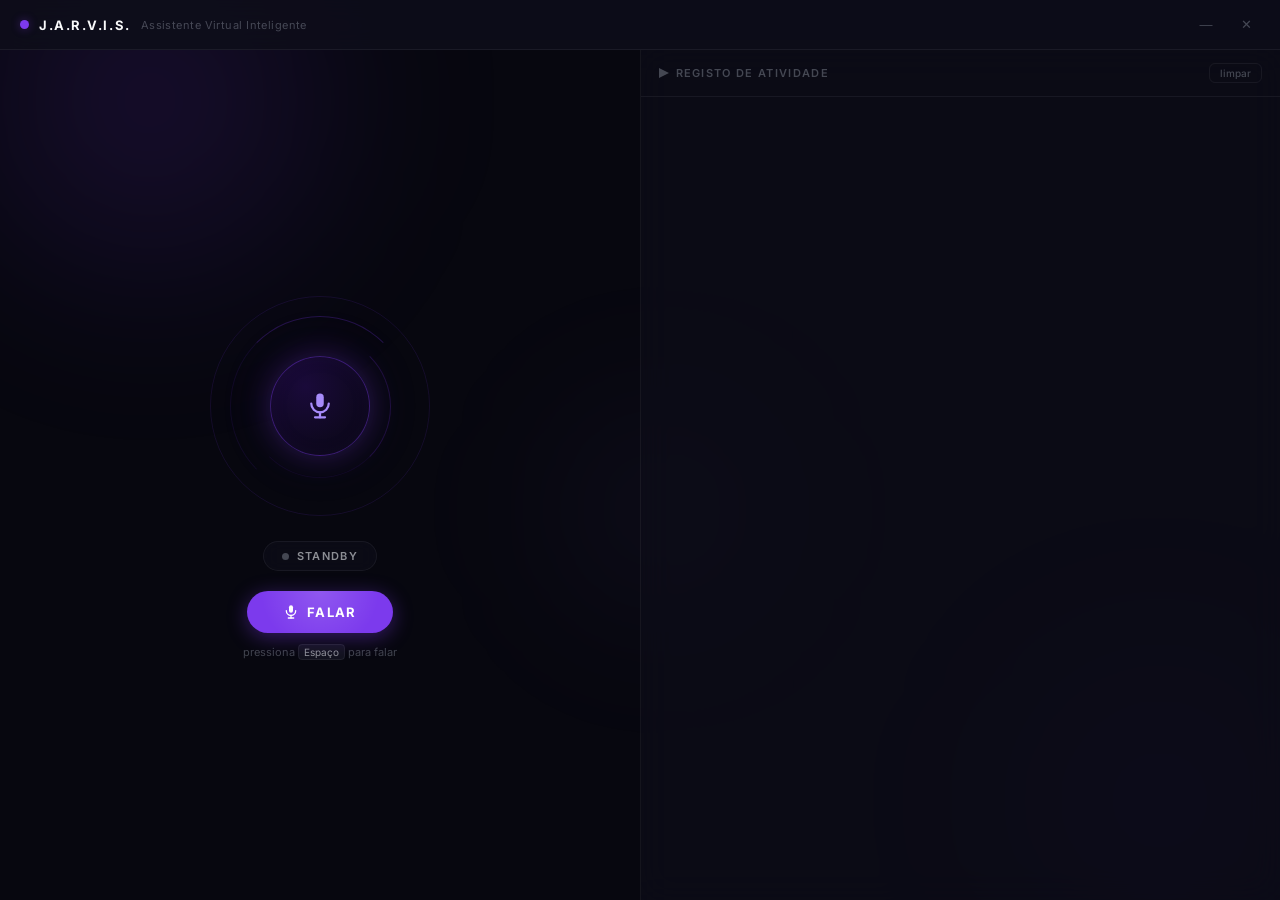
==== ui/index.html @ 29d11723 "refactor: desktop app com PyQt6 + WebEngine — HTML/CSS/JS real - Remove Flask, CustomTkinter e inter" ====
<!DOCTYPE html>
<html lang="pt">
<head>
  <meta charset="UTF-8"/>
  <meta name="viewport" content="width=device-width, initial-scale=1.0"/>
  <title>J.A.R.V.I.S.</title>
  <link rel="preconnect" href="https://fonts.googleapis.com"/>
  <link href="https://fonts.googleapis.com/css2?family=Inter:wght@300;400;500;600;700;800&display=swap" rel="stylesheet"/>
  <link rel="stylesheet" href="style.css"/>
  <script src="qrc:///qtwebchannel/qwebchannel.js"></script>
</head>
<body>

  <!-- Fundo animado -->
  <div class="bg">
    <div class="blob blob-1"></div>
    <div class="blob blob-2"></div>
    <div class="blob blob-3"></div>
    <canvas id="grid-canvas"></canvas>
  </div>

  <!-- Layout principal -->
  <div class="app">

    <!-- Barra de título personalizada -->
    <div class="titlebar" id="titlebar">
      <div class="titlebar-left">
        <span class="tbar-dot"></span>
        <span class="tbar-title">J.A.R.V.I.S.</span>
        <span class="tbar-sub">Assistente Virtual Inteligente</span>
      </div>
      <div class="titlebar-btns">
        <button class="tbar-btn min-btn" onclick="api && api.minimizar()" title="Minimizar">—</button>
        <button class="tbar-btn close-btn" onclick="api && api.fechar()" title="Fechar">✕</button>
      </div>
    </div>

    <!-- Conteúdo -->
    <div class="content">

      <!-- Painel esquerdo -->
      <div class="panel-left">
        <div class="orb-wrap">
          <!-- Anéis decorativos -->
          <div class="ring ring-outer"></div>
          <div class="ring ring-mid"></div>
          <div class="ring ring-inner"></div>
          <!-- Orb central -->
          <div class="orb" id="orb">
            <svg class="mic-svg" viewBox="0 0 24 24" fill="none" xmlns="http://www.w3.org/2000/svg">
              <rect x="9" y="2" width="6" height="11" rx="3" fill="currentColor"/>
              <path d="M5 10a7 7 0 0 0 14 0" stroke="currentColor" stroke-width="1.8" stroke-linecap="round" fill="none"/>
              <line x1="12" y1="17" x2="12" y2="21" stroke="currentColor" stroke-width="1.8" stroke-linecap="round"/>
              <line x1="8"  y1="21" x2="16" y2="21" stroke="currentColor" stroke-width="1.8" stroke-linecap="round"/>
            </svg>
          </div>
          <!-- Ondas de áudio -->
          <div class="waves" id="waves">
            <span></span><span></span><span></span>
            <span></span><span></span><span></span>
            <span></span><span></span><span></span>
          </div>
        </div>

        <!-- Status -->
        <div class="status-pill" id="statusPill">
          <span class="status-led" id="statusLed"></span>
          <span class="status-txt" id="statusTxt">STANDBY</span>
        </div>

        <!-- Botão -->
        <button class="btn-speak" id="btnSpeak" onclick="iniciarEscuta()">
          <span class="btn-glow"></span>
          <svg width="16" height="16" viewBox="0 0 24 24" fill="currentColor">
            <rect x="9" y="2" width="6" height="11" rx="3"/>
            <path d="M5 10a7 7 0 0 0 14 0" stroke="currentColor" stroke-width="2" fill="none" stroke-linecap="round"/>
            <line x1="12" y1="17" x2="12" y2="21" stroke="currentColor" stroke-width="2" stroke-linecap="round"/>
            <line x1="8" y1="21" x2="16" y2="21" stroke="currentColor" stroke-width="2" stroke-linecap="round"/>
          </svg>
          FALAR
        </button>
        <p class="hint">pressiona <kbd>Espaço</kbd> para falar</p>
      </div>

      <!-- Divisor -->
      <div class="divider"></div>

      <!-- Painel direito: chat -->
      <div class="panel-right">
        <div class="chat-hdr">
          <span class="chat-title">
            <svg width="10" height="10" viewBox="0 0 10 10"><polygon points="0,0 10,5 0,10" fill="currentColor"/></svg>
            Registo de Atividade
          </span>
          <button class="btn-clear" onclick="limparChat()">limpar</button>
        </div>
        <div class="chat-body" id="chatBody"></div>
      </div>

    </div>
  </div>

  <script src="app.js"></script>
</body>
</html>
---- ui/style.css ----
/* ============================================================
   J.A.R.V.I.S. — Estilo inspirado em dexterai.org
   Tema: dark profundo + acentos roxo/violeta + glassmorphism
   ============================================================ */

*, *::before, *::after { box-sizing: border-box; margin: 0; padding: 0; }

:root {
  --bg:          #07070f;
  --bg2:         #0e0e1a;
  --bg3:         #13131f;
  --glass:       rgba(13, 13, 25, 0.7);
  --border:      rgba(255,255,255,0.06);
  --border2:     rgba(124,58,237,0.2);

  --accent:      #7c3aed;
  --accent-l:    #a78bfa;
  --accent-xl:   #c4b5fd;
  --accent-dim:  rgba(124,58,237,0.15);
  --glow:        rgba(124,58,237,0.4);
  --glow-l:      rgba(124,58,237,0.15);

  --green:       #10b981;
  --green-glow:  rgba(16,185,129,0.4);

  --red:         #ef4444;

  --text:        #f9fafb;
  --text-muted:  rgba(229,231,235,0.6);
  --text-dim:    rgba(156,163,175,0.4);

  --font:        'Inter', -apple-system, sans-serif;
  --radius:      14px;
}

html, body {
  height: 100%;
  background: var(--bg);
  color: var(--text);
  font-family: var(--font);
  overflow: hidden;
  user-select: none;
}

/* ── Fundo animado ─────────────────────────────────────── */
.bg {
  position: fixed;
  inset: 0;
  z-index: 0;
  pointer-events: none;
  overflow: hidden;
}

#grid-canvas {
  position: absolute;
  inset: 0;
  opacity: .35;
}

/* Blobs de gradiente (estilo hero dexterai.org) */
.blob {
  position: absolute;
  border-radius: 50%;
  filter: blur(80px);
  animation: blob-float 8s ease-in-out infinite;
}
.blob-1 {
  width: 500px; height: 500px;
  background: radial-gradient(circle, rgba(124,58,237,.18), transparent 70%);
  top: -150px; left: -100px;
  animation-delay: 0s;
}
.blob-2 {
  width: 400px; height: 400px;
  background: radial-gradient(circle, rgba(109,40,217,.12), transparent 70%);
  bottom: -100px; right: -80px;
  animation-delay: -3s;
}
.blob-3 {
  width: 300px; height: 300px;
  background: radial-gradient(circle, rgba(167,139,250,.08), transparent 70%);
  top: 40%; left: 40%;
  animation-delay: -5s;
}

@keyframes blob-float {
  0%,100% { transform: translate(0,0) scale(1); }
  33%      { transform: translate(20px,-15px) scale(1.04); }
  66%      { transform: translate(-15px,10px) scale(.97); }
}

/* ── App wrapper ────────────────────────────────────────── */
.app {
  position: relative;
  z-index: 1;
  display: flex;
  flex-direction: column;
  height: 100vh;
}

/* ── Barra de título ────────────────────────────────────── */
.titlebar {
  display: flex;
  align-items: center;
  justify-content: space-between;
  height: 50px;
  padding: 0 16px 0 20px;
  background: rgba(14,14,26,0.9);
  backdrop-filter: blur(12px);
  border-bottom: 1px solid var(--border);
  -webkit-app-region: drag;
  flex-shrink: 0;
}

.titlebar-left {
  display: flex;
  align-items: center;
  gap: 10px;
}

.tbar-dot {
  width: 9px; height: 9px;
  border-radius: 50%;
  background: var(--accent);
  box-shadow: 0 0 10px var(--glow);
  animation: dot-pulse 2.5s ease-in-out infinite;
}
@keyframes dot-pulse {
  0%,100% { box-shadow: 0 0 8px var(--glow); }
  50%      { box-shadow: 0 0 18px var(--glow), 0 0 30px rgba(124,58,237,.2); }
}

.tbar-title {
  font-size: 13px;
  font-weight: 700;
  letter-spacing: .12em;
  color: var(--text);
}

.tbar-sub {
  font-size: 11px;
  color: var(--text-dim);
  letter-spacing: .04em;
}

.titlebar-btns {
  display: flex;
  gap: 4px;
  -webkit-app-region: no-drag;
}

.tbar-btn {
  width: 36px; height: 30px;
  border: none;
  background: transparent;
  color: var(--text-dim);
  font-size: 13px;
  border-radius: 6px;
  cursor: pointer;
  transition: background .2s, color .2s;
}
.tbar-btn:hover { background: var(--bg3); color: var(--text); }
.close-btn:hover { background: var(--red) !important; color: #fff !important; }

/* ── Conteúdo principal ─────────────────────────────────── */
.content {
  flex: 1;
  display: grid;
  grid-template-columns: 1fr 1px 1fr;
  overflow: hidden;
}

.divider { background: var(--border); }

/* ── Painel esquerdo ────────────────────────────────────── */
.panel-left {
  display: flex;
  flex-direction: column;
  align-items: center;
  justify-content: center;
  gap: 20px;
  padding: 30px 20px;
}

/* ── Orb ────────────────────────────────────────────────── */
.orb-wrap {
  position: relative;
  width: 230px; height: 230px;
  display: flex;
  align-items: center;
  justify-content: center;
}

.ring {
  position: absolute;
  border-radius: 50%;
  border: 1px solid transparent;
  animation: ring-rotate linear infinite;
}
.ring-outer {
  width: 220px; height: 220px;
  border-color: rgba(124,58,237,.12);
  animation-duration: 14s;
}
.ring-mid {
  width: 180px; height: 180px;
  border-top-color: rgba(124,58,237,.25);
  border-right-color: transparent;
  border-bottom-color: transparent;
  border-left-color: rgba(124,58,237,.1);
  animation-duration: 8s;
  animation-direction: reverse;
}
.ring-inner {
  width: 143px; height: 143px;
  border-top-color: transparent;
  border-right-color: rgba(124,58,237,.2);
  border-bottom-color: rgba(124,58,237,.08);
  border-left-color: transparent;
  animation-duration: 5s;
}
@keyframes ring-rotate {
  from { transform: rotate(0deg); }
  to   { transform: rotate(360deg); }
}

/* Orb central */
.orb {
  position: relative;
  width: 100px; height: 100px;
  border-radius: 50%;
  background: radial-gradient(circle at 35% 30%, #1a0a3a, #07070f);
  border: 1.5px solid rgba(124,58,237,.4);
  box-shadow:
    0 0 30px rgba(124,58,237,.25),
    0 0 60px rgba(124,58,237,.1),
    inset 0 0 20px rgba(124,58,237,.06);
  display: flex;
  align-items: center;
  justify-content: center;
  transition: all .4s ease;
  animation: orb-pulse 3s ease-in-out infinite;
  z-index: 2;
}
@keyframes orb-pulse {
  0%,100% {
    box-shadow: 0 0 30px rgba(124,58,237,.25), 0 0 60px rgba(124,58,237,.1),
                inset 0 0 20px rgba(124,58,237,.06);
  }
  50% {
    box-shadow: 0 0 50px rgba(124,58,237,.4), 0 0 100px rgba(124,58,237,.2),
                inset 0 0 30px rgba(124,58,237,.12);
  }
}

.mic-svg { width: 30px; height: 30px; color: var(--accent-l); }

/* Estado: ouvir */
body.ouvir .orb {
  background: radial-gradient(circle at 35% 30%, #052e1f, #07070f);
  border-color: rgba(16,185,129,.5);
  box-shadow:
    0 0 40px var(--green-glow),
    0 0 80px rgba(16,185,129,.15),
    inset 0 0 25px rgba(16,185,129,.08);
  animation: orb-pulse-green 1.2s ease-in-out infinite;
}
body.ouvir .mic-svg { color: var(--green); }
body.ouvir .ring-mid { border-top-color: rgba(16,185,129,.4); animation-duration: 2s; }

@keyframes orb-pulse-green {
  0%,100% { box-shadow: 0 0 40px var(--green-glow), 0 0 80px rgba(16,185,129,.15); }
  50%      { box-shadow: 0 0 65px var(--green-glow), 0 0 130px rgba(16,185,129,.25); }
}

/* Estado: processar */
body.processar .orb {
  border-color: var(--accent-l);
  animation: orb-processar .7s ease-in-out infinite alternate;
}
@keyframes orb-processar {
  from { box-shadow: 0 0 30px var(--glow), 0 0 60px var(--glow-l); filter: brightness(1); }
  to   { box-shadow: 0 0 60px var(--glow), 0 0 120px var(--glow-l); filter: brightness(1.3); }
}

/* ── Ondas de áudio ─────────────────────────────────────── */
.waves {
  position: absolute;
  bottom: 4px;
  display: flex;
  align-items: flex-end;
  gap: 3px;
  height: 28px;
  opacity: 0;
  transition: opacity .3s;
  z-index: 3;
}
body.ouvir .waves { opacity: 1; }

.waves span {
  display: block;
  width: 3px;
  background: var(--green);
  border-radius: 2px;
  box-shadow: 0 0 6px var(--green-glow);
  animation: wave-bar .5s ease-in-out infinite alternate;
}
.waves span:nth-child(1) { height:  8px; animation-delay: .00s; }
.waves span:nth-child(2) { height: 14px; animation-delay: .06s; }
.waves span:nth-child(3) { height: 22px; animation-delay: .12s; }
.waves span:nth-child(4) { height: 28px; animation-delay: .18s; }
.waves span:nth-child(5) { height: 20px; animation-delay: .24s; }
.waves span:nth-child(6) { height: 28px; animation-delay: .18s; }
.waves span:nth-child(7) { height: 22px; animation-delay: .12s; }
.waves span:nth-child(8) { height: 14px; animation-delay: .06s; }
.waves span:nth-child(9) { height:  8px; animation-delay: .00s; }

@keyframes wave-bar {
  from { transform: scaleY(.25); opacity: .5; }
  to   { transform: scaleY(1);   opacity: 1;  }
}

/* ── Status pill ────────────────────────────────────────── */
.status-pill {
  display: flex;
  align-items: center;
  gap: 8px;
  padding: 7px 18px;
  background: var(--glass);
  border: 1px solid var(--border);
  border-radius: 50px;
  backdrop-filter: blur(10px);
  font-size: 11px;
  font-weight: 600;
  letter-spacing: .12em;
  color: var(--text-muted);
  transition: all .3s;
}

.status-led {
  width: 7px; height: 7px;
  border-radius: 50%;
  background: var(--text-dim);
  transition: background .3s, box-shadow .3s;
}

body.ouvir    .status-led { background: var(--green); box-shadow: 0 0 8px var(--green-glow); }
body.processar .status-led { background: var(--accent-l); box-shadow: 0 0 8px var(--glow); animation: blink .5s step-end infinite; }
body.ouvir    .status-pill { border-color: rgba(16,185,129,.25); color: var(--green); }
body.processar .status-pill { border-color: var(--border2); color: var(--accent-xl); }

@keyframes blink { 50% { opacity: 0; } }

/* ── Botão FALAR ────────────────────────────────────────── */
.btn-speak {
  position: relative;
  overflow: hidden;
  display: flex;
  align-items: center;
  gap: 8px;
  padding: 13px 36px;
  background: var(--accent);
  border: none;
  border-radius: 50px;
  color: #fff;
  font-family: var(--font);
  font-size: 13px;
  font-weight: 700;
  letter-spacing: .1em;
  cursor: pointer;
  transition: all .25s;
  box-shadow: 0 4px 20px rgba(124,58,237,.4);
}
.btn-speak:hover {
  background: #6d28d9;
  box-shadow: 0 6px 30px rgba(124,58,237,.6);
  transform: translateY(-1px);
}
.btn-speak:active  { transform: translateY(0); }
.btn-speak:disabled {
  background: var(--bg3);
  box-shadow: none;
  cursor: not-allowed;
  opacity: .5;
  transform: none;
}

.btn-glow {
  position: absolute;
  inset: 0;
  background: radial-gradient(circle at 50% 0%, rgba(255,255,255,.15), transparent 70%);
  pointer-events: none;
}

.hint {
  font-size: 11px;
  color: var(--text-dim);
  margin-top: -8px;
}
kbd {
  font-family: var(--font);
  font-size: 10px;
  padding: 1px 5px;
  background: var(--bg3);
  border: 1px solid var(--border);
  border-radius: 4px;
  color: var(--text-muted);
}

/* ── Painel direito: chat ────────────────────────────────── */
.panel-right {
  display: flex;
  flex-direction: column;
  background: var(--glass);
  backdrop-filter: blur(16px);
  overflow: hidden;
}

.chat-hdr {
  display: flex;
  align-items: center;
  justify-content: space-between;
  padding: 13px 18px;
  border-bottom: 1px solid var(--border);
  flex-shrink: 0;
}

.chat-title {
  display: flex;
  align-items: center;
  gap: 7px;
  font-size: 11px;
  font-weight: 600;
  letter-spacing: .12em;
  color: var(--text-dim);
  text-transform: uppercase;
}

.btn-clear {
  font-family: var(--font);
  font-size: 10px;
  font-weight: 500;
  padding: 3px 10px;
  background: transparent;
  border: 1px solid var(--border);
  border-radius: 6px;
  color: var(--text-dim);
  cursor: pointer;
  transition: all .2s;
}
.btn-clear:hover { border-color: var(--red); color: var(--red); }

.chat-body {
  flex: 1;
  overflow-y: auto;
  padding: 16px 18px;
  display: flex;
  flex-direction: column;
  gap: 14px;
  scroll-behavior: smooth;
}

/* Scrollbar */
.chat-body::-webkit-scrollbar { width: 4px; }
.chat-body::-webkit-scrollbar-track { background: transparent; }
.chat-body::-webkit-scrollbar-thumb { background: var(--border); border-radius: 2px; }
.chat-body::-webkit-scrollbar-thumb:hover { background: var(--border2); }

/* ── Mensagens ───────────────────────────────────────────── */
.msg {
  display: flex;
  flex-direction: column;
  gap: 4px;
  animation: msg-in .22s ease-out both;
}
@keyframes msg-in {
  from { opacity: 0; transform: translateY(10px); }
  to   { opacity: 1; transform: translateY(0); }
}

.msg-meta {
  display: flex;
  align-items: center;
  gap: 8px;
}
.msg-label {
  font-size: 10px;
  font-weight: 700;
  letter-spacing: .1em;
  text-transform: uppercase;
}
.msg-time {
  font-size: 9px;
  color: var(--text-dim);
}

.msg-bubble {
  font-size: 13px;
  line-height: 1.6;
  padding: 10px 14px;
  border-radius: 12px;
  max-width: 88%;
  word-break: break-word;
}

/* Jarvis */
.msg.jarvis .msg-label  { color: var(--accent-l); }
.msg.jarvis .msg-bubble {
  background: rgba(124,58,237,.08);
  border: 1px solid rgba(124,58,237,.15);
  border-bottom-left-radius: 3px;
  color: var(--text);
}

/* Utilizador */
.msg.user { align-items: flex-end; }
.msg.user .msg-label  { color: var(--green); }
.msg.user .msg-bubble {
  background: rgba(16,185,129,.08);
  border: 1px solid rgba(16,185,129,.15);
  border-bottom-right-radius: 3px;
  color: var(--text);
}

/* Sistema */
.msg.sistema .msg-bubble {
  background: rgba(239,68,68,.06);
  border: 1px solid rgba(239,68,68,.15);
  color: #fca5a5;
  font-size: 12px;
  align-self: center;
  text-align: center;
}
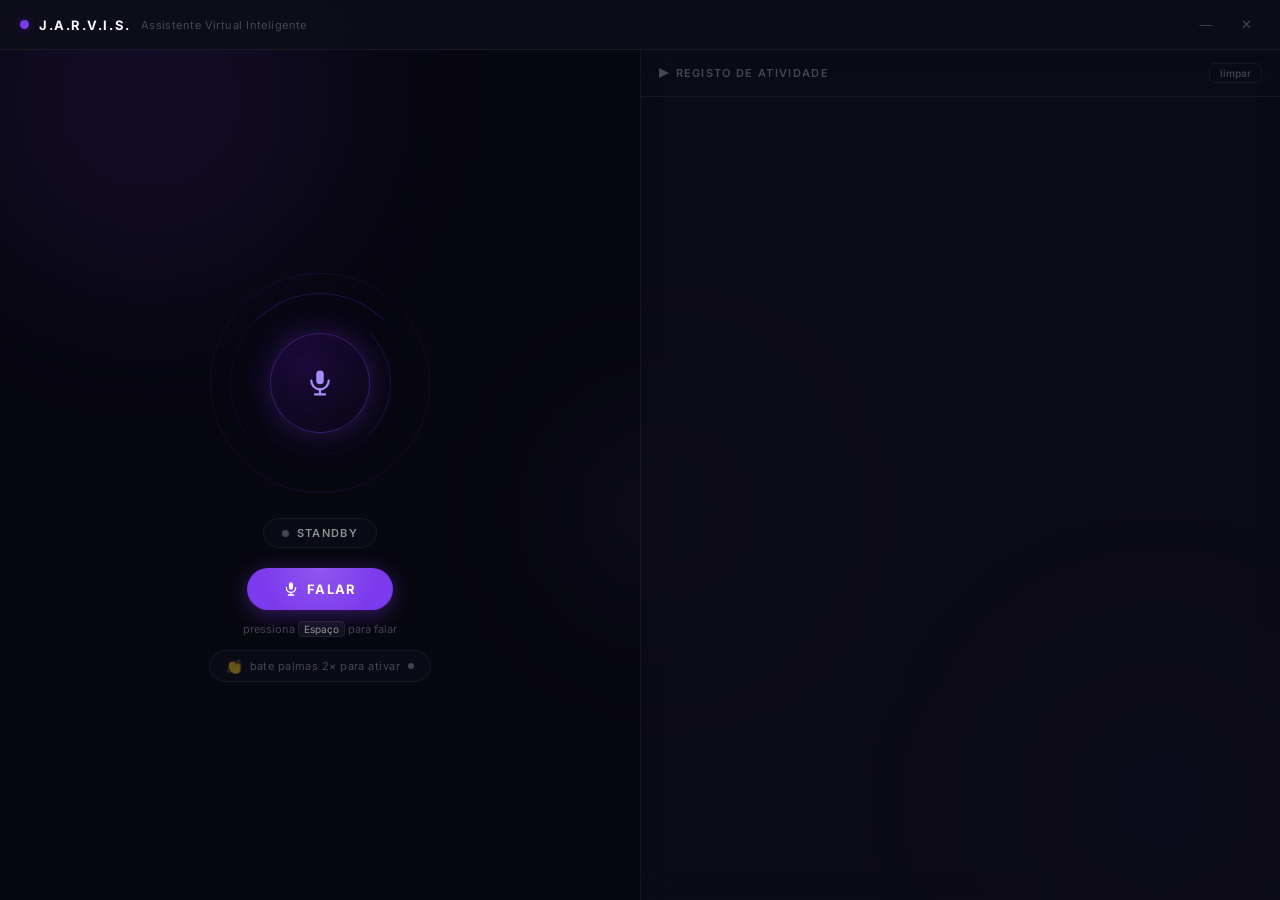
==== commit 2456c583: "feat: deteção de dois aplausos para ativar o assistente - jarvis.py: start/stop_clap_listener() com " ====
--- a/ui/index.html
+++ b/ui/index.html
@@ -80,6 +80,13 @@
           FALAR
         </button>
         <p class="hint">pressiona <kbd>Espaço</kbd> para falar</p>
+
+        <!-- Indicador de aplausos -->
+        <div class="clap-indicator" id="clapIndicator">
+          <span class="clap-icon">👏</span>
+          <span class="clap-txt" id="clapTxt">bate palmas 2× para ativar</span>
+          <span class="clap-led" id="clapLed"></span>
+        </div>
       </div>
 
       <!-- Divisor -->
--- a/ui/style.css
+++ b/ui/style.css
@@ -407,6 +407,59 @@
   color: var(--text-muted);
 }
 
+/* ── Indicador de aplausos ──────────────────────────────── */
+.clap-indicator {
+  display: flex;
+  align-items: center;
+  gap: 8px;
+  padding: 7px 16px;
+  background: var(--glass);
+  border: 1px solid var(--border);
+  border-radius: 50px;
+  backdrop-filter: blur(10px);
+  font-size: 11px;
+  color: var(--text-dim);
+  transition: all .3s;
+  margin-top: -6px;
+}
+
+.clap-icon { font-size: 13px; }
+
+.clap-txt { letter-spacing: .04em; }
+
+.clap-led {
+  width: 6px; height: 6px;
+  border-radius: 50%;
+  background: var(--text-dim);
+  margin-left: auto;
+  transition: background .3s, box-shadow .3s;
+}
+
+.clap-indicator.ativo {
+  border-color: rgba(124,58,237,.2);
+  color: var(--text-muted);
+}
+.clap-indicator.ativo .clap-led {
+  background: var(--accent-l);
+  box-shadow: 0 0 8px var(--glow);
+  animation: clap-blink 2s ease-in-out infinite;
+}
+@keyframes clap-blink {
+  0%,100% { opacity: 1; }
+  50%      { opacity: .4; }
+}
+
+/* Flash verde quando deteta aplauso */
+.clap-indicator.flash {
+  border-color: rgba(16,185,129,.4);
+  background: rgba(16,185,129,.06);
+}
+.clap-indicator.flash .clap-led {
+  background: var(--green);
+  box-shadow: 0 0 12px var(--green-glow);
+  animation: none;
+}
+
 /* ── Painel direito: chat ────────────────────────────────── */
 .panel-right {
   display: flex;
